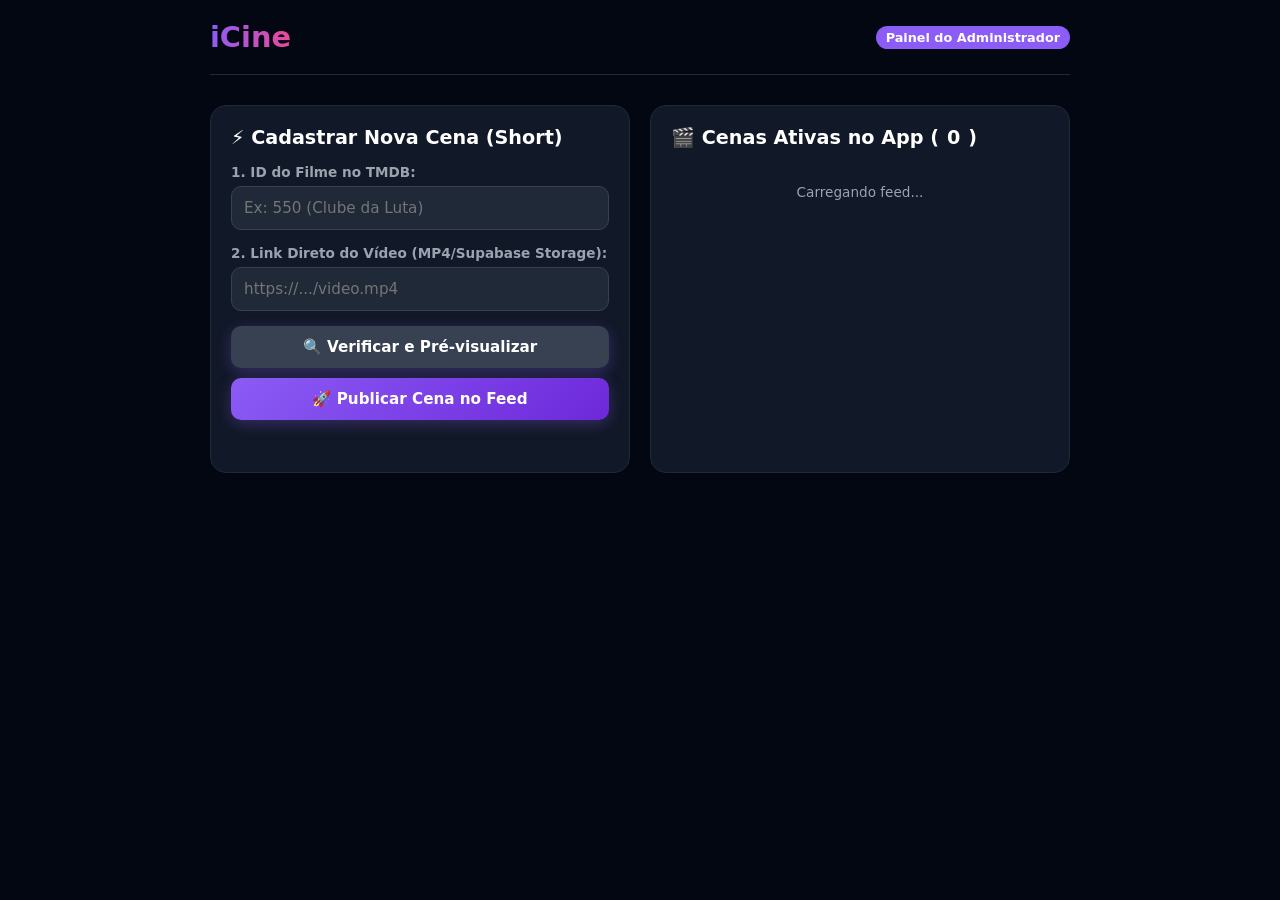
==== admin/index.html @ 9b838699 "Published your App Replit-Commit-Author: Deployment Replit-Commit-Deployment-Build-Id: 9a8f3907-28a3" ====
<!DOCTYPE html>
<html lang="pt-BR">
<head>
    <meta charset="UTF-8">
    <meta name="viewport" content="width=device-width, initial-scale=1.0">
    <title>iCine | Painel do Administrador</title>
    <script src="https://cdn.jsdelivr.net/npm/@supabase/supabase-js@2"></script>
    <style>
        :root {
            --bg-color: #030712;
            --card-bg: #111827;
            --purple: #8b5cf6;
            --pink: #ec4899;
            --red: #ef4444;
            --text-main: #f9fafb;
            --text-muted: #9ca3af;
        }

        * { margin: 0; padding: 0; box-sizing: border-box; font-family: system-ui, -apple-system, sans-serif; }
        body { background-color: var(--bg-color); color: var(--text-main); padding: 20px; max-width: 900px; margin: 0 auto; }

        header { display: flex; justify-content: space-between; align-items: center; padding-bottom: 20px; border-bottom: 1px solid #1f2937; margin-bottom: 30px; }
        .logo { font-size: 1.8rem; font-weight: 900; background: linear-gradient(to right, var(--purple), var(--pink)); -webkit-background-clip: text; color: transparent; }
        .badge-admin { background: var(--purple); color: white; padding: 4px 10px; border-radius: 20px; font-size: 0.8rem; font-weight: bold; }

        .grid-container { display: grid; grid-template-columns: 1fr; gap: 20px; }
        @media (min-width: 768px) { .grid-container { grid-template-columns: 1fr 1fr; } }

        .card-box { background-color: var(--card-bg); border: 1px solid #1f2937; border-radius: 16px; padding: 20px; }
        .card-title { font-size: 1.2rem; font-weight: 800; margin-bottom: 15px; color: white; display: flex; align-items: center; gap: 8px; }

        .form-group { margin-bottom: 15px; }
        label { display: block; font-size: 0.85rem; color: var(--text-muted); margin-bottom: 6px; font-weight: 600; }
        input[type="text"], input[type="number"] { width: 100%; padding: 12px; border-radius: 10px; border: 1px solid #374151; background-color: #1f2937; color: white; font-size: 0.95rem; outline: none; }
        input:focus { border-color: var(--purple); }

        .btn { width: 100%; padding: 12px; border: none; border-radius: 10px; font-weight: bold; cursor: pointer; font-size: 0.95rem; transition: 0.2s; }
        .btn-primary { background: linear-gradient(135deg, var(--purple), #6d28d9); color: white; box-shadow: 0 4px 15px rgba(139, 92, 246, 0.3); }
        .btn-primary:active { transform: scale(0.98); }
        .btn-danger { background-color: var(--red); color: white; padding: 6px 12px; font-size: 0.8rem; width: auto; border-radius: 6px; }

        /* Preview Card */
        .preview-box { display: none; margin-top: 15px; background: #000; border-radius: 12px; overflow: hidden; border: 1px solid #374151; }
        .preview-content { display: flex; gap: 12px; padding: 12px; align-items: center; background: rgba(31, 41, 55, 0.8); }
        .preview-poster { width: 50px; height: 75px; object-fit: cover; border-radius: 6px; }
        .preview-title { font-weight: bold; font-size: 0.95rem; }
        .preview-video { width: 100%; max-height: 250px; background: #000; display: block; }

        /* Tabela de Cenas */
        .cena-item { display: flex; align-items: center; justify-content: space-between; padding: 12px; background: #1f2937; border-radius: 10px; margin-bottom: 10px; border: 1px solid #374151; }
        .cena-info { display: flex; align-items: center; gap: 12px; min-width: 0; }
        .cena-thumb { width: 40px; height: 60px; object-fit: cover; border-radius: 6px; flex-shrink: 0; }
        .cena-detalhes { overflow: hidden; }
        .cena-nome { font-weight: bold; font-size: 0.9rem; white-space: nowrap; overflow: hidden; text-overflow: ellipsis; }
        .cena-link { font-size: 0.75rem; color: var(--text-muted); white-space: nowrap; overflow: hidden; text-overflow: ellipsis; max-width: 200px; }

        #status-msg { margin-top: 12px; font-size: 0.85rem; font-weight: bold; text-align: center; min-height: 20px; }
    </style>
</head>
<body>

    <header>
        <div class="logo">iCine</div>
        <span class="badge-admin">Painel do Administrador</span>
    </header>

    <div class="grid-container">
        <!-- FORMULÁRIO DE CADASTRO -->
        <div class="card-box">
            <h2 class="card-title">⚡ Cadastrar Nova Cena (Short)</h2>

            <div class="form-group">
                <label for="tmdb-id">1. ID do Filme no TMDB:</label>
                <input type="number" id="tmdb-id" placeholder="Ex: 550 (Clube da Luta)">
            </div>

            <div class="form-group">
                <label for="video-url">2. Link Direto do Vídeo (MP4/Supabase Storage):</label>
                <input type="text" id="video-url" placeholder="https://.../video.mp4">
            </div>

            <button id="btn-verificar" class="btn btn-primary" style="margin-bottom: 10px; background: #374151;">🔍 Verificar e Pré-visualizar</button>
            <button id="btn-salvar" class="btn btn-primary">🚀 Publicar Cena no Feed</button>

            <p id="status-msg"></p>

            <!-- Card de Pré-visualização -->
            <div id="preview-box" class="preview-box">
                <video id="preview-video" class="preview-video" controls muted></video>
                <div class="preview-content">
                    <img id="preview-poster" class="preview-poster" src="" alt="Capa">
                    <div>
                        <div id="preview-titulo" class="preview-title">Título do Filme</div>
                        <div id="preview-ano" style="font-size: 0.8rem; color: var(--text-muted);">Ano</div>
                    </div>
                </div>
            </div>
        </div>

        <!-- LISTA DE CENAS CADASTRADAS -->
        <div class="card-box">
            <h2 class="card-title">🎬 Cenas Ativas no App (<span id="total-cenas">0</span>)</h2>
            <div id="lista-cenas" style="max-height: 500px; overflow-y: auto;">
                <p style="color: var(--text-muted); font-size: 0.85rem; text-align: center; padding: 20px;">Carregando feed...</p>
            </div>
        </div>
    </div>

    <script>
        const TMDB_KEY = '583c7b5c219b1edbfc6a76210b4ade05';
        const SUPABASE_URL = 'https://kvwwbnwpnrzghgblgjpj.supabase.co';
        const SUPABASE_ANON_KEY = 'sb_publishable_t8yBlNHrYW82WH4LiEVNmQ_yVw5Jzlk';

        const supabaseClient = window.supabase.createClient(SUPABASE_URL, SUPABASE_ANON_KEY);
        let filmeDetectado = null;

        // 1. VERIFICAR ID NO TMDB E ARQUIVO DE VÍDEO
        document.getElementById('btn-verificar').addEventListener('click', async () => {
            const tmdbId = document.getElementById('tmdb-id').value.trim();
            const videoUrl = document.getElementById('video-url').value.trim();
            const msg = document.getElementById('status-msg');
            const previewBox = document.getElementById('preview-box');

            if (!tmdbId || !videoUrl) {
                msg.style.color = 'var(--red)';
                msg.innerText = 'Preencha o ID do filme e o link do vídeo!';
                return;
            }

            msg.style.color = 'var(--purple)';
            msg.innerText = 'A buscar dados no TMDB... ⏳';

            try {
                const resp = await fetch(`https://api.themoviedb.org/3/movie/${tmdbId}?api_key=${TMDB_KEY}&language=pt-BR`);
                if (!resp.ok) throw new Error("Filme não encontrado no TMDB.");

                const filme = await resp.json();
                filmeDetectado = {
                    tmdb_id: filme.id,
                    titulo: filme.title,
                    capa: filme.poster_path ? `https://image.tmdb.org/t/p/w500${filme.poster_path}` : 'https://via.placeholder.com/50x75?text=Sem+Capa'
                };

                // Atualiza visualização
                document.getElementById('preview-titulo').innerText = filme.title;
                document.getElementById('preview-ano').innerText = filme.release_date ? filme.release_date.split('-')[0] : 'N/A';
                document.getElementById('preview-poster').src = filmeDetectado.capa;
                document.getElementById('preview-video').src = videoUrl;

                previewBox.style.display = 'block';
                msg.style.color = '#10b981';
                msg.innerText = '✓ Filme encontrado! Confirme o vídeo e clique em Publicar.';

            } catch (err) {
                msg.style.color = 'var(--red)';
                msg.innerText = 'Erro: ' + err.message;
                previewBox.style.display = 'none';
            }
        });

        // 2. ENVIAR PARA O SUPABASE
        document.getElementById('btn-salvar').addEventListener('click', async () => {
            const tmdbId = document.getElementById('tmdb-id').value.trim();
            const videoUrl = document.getElementById('video-url').value.trim();
            const msg = document.getElementById('status-msg');

            if (!tmdbId || !videoUrl) {
                msg.style.color = 'var(--red)';
                msg.innerText = 'Preencha todos os campos antes de publicar!';
                return;
            }

            msg.style.color = 'var(--purple)';
            msg.innerText = 'A enviar para o Supabase... ⏳';

            const novaCena = {
                tmdb_id: parseInt(tmdbId),
                video_url: videoUrl,
                nome_filme: filmeDetectado ? filmeDetectado.titulo : 'Filme',
                curtidas: [],
                comentarios: []
            };

            const { error } = await supabaseClient.from('cenas_shorts').insert([novaCena]);

            if (error) {
                msg.style.color = 'var(--red)';
                msg.innerText = 'Erro ao salvar no banco: ' + error.message;
            } else {
                msg.style.color = '#10b981';
                msg.innerText = '✅ Cena publicada com sucesso no Feed do iCine!';

                // Limpar formulário
                document.getElementById('tmdb-id').value = '';
                document.getElementById('video-url').value = '';
                document.getElementById('preview-box').style.display = 'none';
                filmeDetectado = null;

                carregarCenasExistentes();
            }
        });

        // 3. CARREGAR E GERENCIAR CENAS CADASTRADAS
        async function carregarCenasExistentes() {
            const listaDiv = document.getElementById('lista-cenas');
            const totalSpan = document.getElementById('total-cenas');

            const { data: cenas, error } = await supabaseClient.from('cenas_shorts').select('*').order('created_at', { ascending: false });

            if (error || !cenas || cenas.length === 0) {
                listaDiv.innerHTML = '<p style="color: var(--text-muted); font-size: 0.85rem; text-align: center; padding: 20px;">Nenhuma cena cadastrada até o momento.</p>';
                totalSpan.innerText = '0';
                return;
            }

            totalSpan.innerText = cenas.length;

            listaDiv.innerHTML = cenas.map(c => `
                <div class="cena-item">
                    <div class="cena-info">
                        <div class="cena-detalhes">
                            <div class="cena-nome">${c.nome_filme || 'Filme ID: ' + c.tmdb_id}</div>
                            <div class="cena-link">${c.video_url}</div>
                        </div>
                    </div>
                    <button class="btn btn-danger" onclick="apagarCena('${c.id}')">Excluir</button>
                </div>
            `).join('');
        }

        async function apagarCena(idCena) {
            if (confirm('Tem certeza que deseja apagar esta cena do Feed?')) {
                const { error } = await supabaseClient.from('cenas_shorts').delete().eq('id', idCena);
                if (!error) {
                    carregarCenasExistentes();
                } else {
                    alert('Erro ao excluir cena: ' + error.message);
                }
            }
        }

        // Inicialização
        carregarCenasExistentes();
    </script>
</body>
</html>
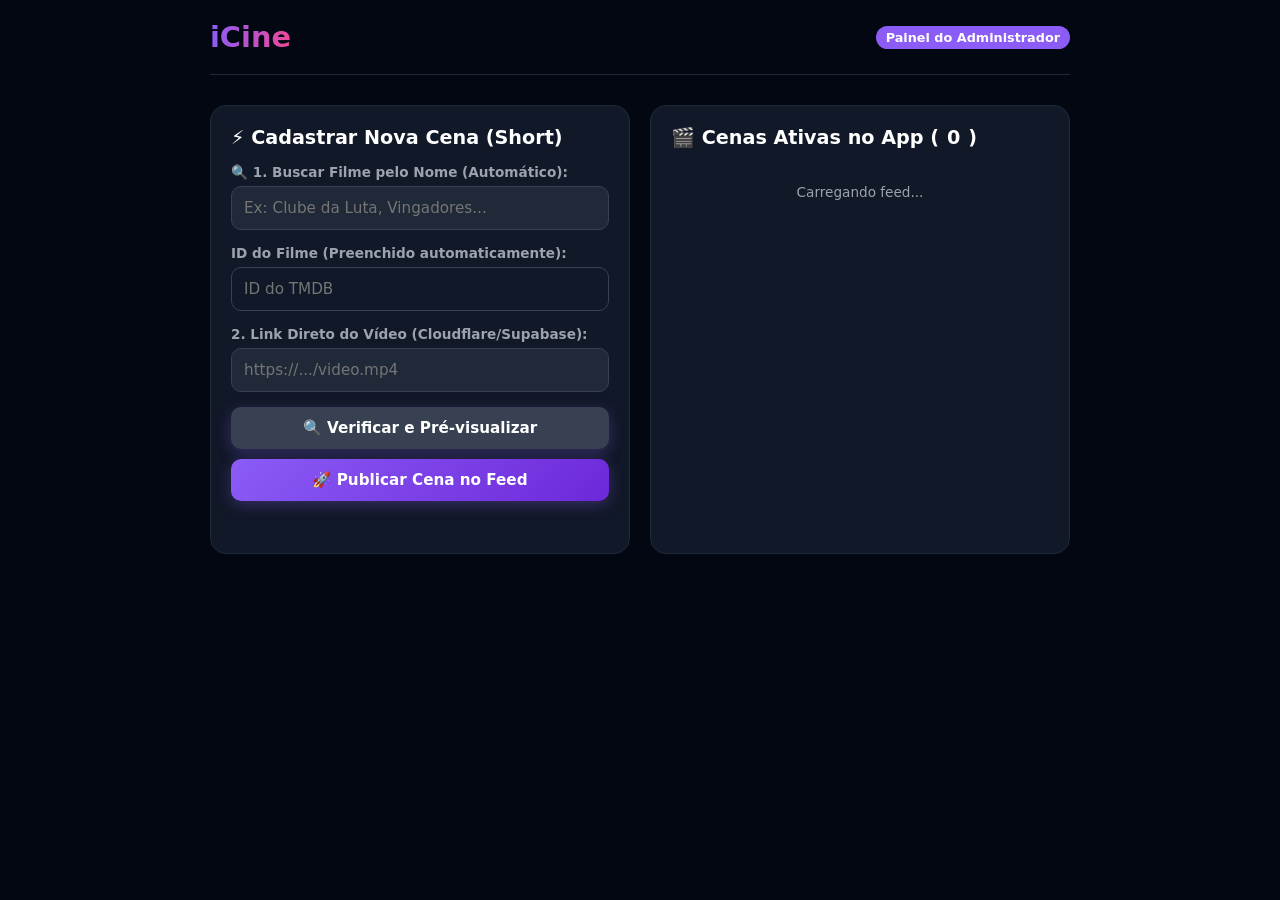
==== commit 1005ed05: "Published your App Replit-Commit-Author: Deployment Replit-Commit-Deployment-Build-Id: d61ab081-92c7" ====
--- a/admin/index.html
+++ b/admin/index.html
@@ -29,10 +29,20 @@
         .card-box { background-color: var(--card-bg); border: 1px solid #1f2937; border-radius: 16px; padding: 20px; }
         .card-title { font-size: 1.2rem; font-weight: 800; margin-bottom: 15px; color: white; display: flex; align-items: center; gap: 8px; }
 
-        .form-group { margin-bottom: 15px; }
+        .form-group { margin-bottom: 15px; position: relative; }
         label { display: block; font-size: 0.85rem; color: var(--text-muted); margin-bottom: 6px; font-weight: 600; }
-        input[type="text"], input[type="number"] { width: 100%; padding: 12px; border-radius: 10px; border: 1px solid #374151; background-color: #1f2937; color: white; font-size: 0.95rem; outline: none; }
+        input[type="text"], input[type="number"] { width: 100%; padding: 12px; border-radius: 10px; border: 1px solid #374151; background-color: #1f2937; color: white; font-size: 0.95rem; outline: none; transition: border-color 0.2s; }
         input:focus { border-color: var(--purple); }
+
+        /* Estilos da Busca Automática */
+        .search-results { display: none; position: absolute; top: 100%; left: 0; right: 0; background-color: #1f2937; border: 1px solid #374151; border-radius: 10px; margin-top: 5px; max-height: 250px; overflow-y: auto; z-index: 10; box-shadow: 0 10px 15px -3px rgba(0, 0, 0, 0.5); }
+        .search-item { display: flex; align-items: center; padding: 10px; border-bottom: 1px solid #374151; cursor: pointer; transition: background 0.2s; }
+        .search-item:last-child { border-bottom: none; }
+        .search-item:hover { background-color: #374151; }
+        .search-poster { width: 40px; height: 60px; object-fit: cover; border-radius: 4px; margin-right: 12px; background: #111827; }
+        .search-info { display: flex; flex-direction: column; }
+        .search-title { font-weight: bold; font-size: 0.9rem; color: white; }
+        .search-year { font-size: 0.8rem; color: var(--text-muted); margin-top: 2px; }
 
         .btn { width: 100%; padding: 12px; border: none; border-radius: 10px; font-weight: bold; cursor: pointer; font-size: 0.95rem; transition: 0.2s; }
         .btn-primary { background: linear-gradient(135deg, var(--purple), #6d28d9); color: white; box-shadow: 0 4px 15px rgba(139, 92, 246, 0.3); }
@@ -49,7 +59,6 @@
         /* Tabela de Cenas */
         .cena-item { display: flex; align-items: center; justify-content: space-between; padding: 12px; background: #1f2937; border-radius: 10px; margin-bottom: 10px; border: 1px solid #374151; }
         .cena-info { display: flex; align-items: center; gap: 12px; min-width: 0; }
-        .cena-thumb { width: 40px; height: 60px; object-fit: cover; border-radius: 6px; flex-shrink: 0; }
         .cena-detalhes { overflow: hidden; }
         .cena-nome { font-weight: bold; font-size: 0.9rem; white-space: nowrap; overflow: hidden; text-overflow: ellipsis; }
         .cena-link { font-size: 0.75rem; color: var(--text-muted); white-space: nowrap; overflow: hidden; text-overflow: ellipsis; max-width: 200px; }
@@ -69,13 +78,20 @@
         <div class="card-box">
             <h2 class="card-title">⚡ Cadastrar Nova Cena (Short)</h2>
 
+            <!-- NOVO CAMPO DE BUSCA -->
             <div class="form-group">
-                <label for="tmdb-id">1. ID do Filme no TMDB:</label>
-                <input type="number" id="tmdb-id" placeholder="Ex: 550 (Clube da Luta)">
+                <label for="search-movie">🔍 1. Buscar Filme pelo Nome (Automático):</label>
+                <input type="text" id="search-movie" placeholder="Ex: Clube da Luta, Vingadores..." autocomplete="off">
+                <div id="search-results" class="search-results"></div>
             </div>
 
             <div class="form-group">
-                <label for="video-url">2. Link Direto do Vídeo (MP4/Supabase Storage):</label>
+                <label for="tmdb-id">ID do Filme (Preenchido automaticamente):</label>
+                <input type="number" id="tmdb-id" placeholder="ID do TMDB" readonly style="background-color: #111827; cursor: not-allowed;">
+            </div>
+
+            <div class="form-group">
+                <label for="video-url">2. Link Direto do Vídeo (Cloudflare/Supabase):</label>
                 <input type="text" id="video-url" placeholder="https://.../video.mp4">
             </div>
 
@@ -114,6 +130,68 @@
         const supabaseClient = window.supabase.createClient(SUPABASE_URL, SUPABASE_ANON_KEY);
         let filmeDetectado = null;
 
+        // --- SISTEMA DE BUSCA AUTOMÁTICA ---
+        const searchInput = document.getElementById('search-movie');
+        const searchResults = document.getElementById('search-results');
+        let searchTimeout;
+
+        searchInput.addEventListener('input', (e) => {
+            clearTimeout(searchTimeout);
+            const query = e.target.value.trim();
+
+            if (query.length < 2) {
+                searchResults.style.display = 'none';
+                return;
+            }
+
+            searchTimeout = setTimeout(async () => {
+                try {
+                    const resp = await fetch(`https://api.themoviedb.org/3/search/movie?api_key=${TMDB_KEY}&language=pt-BR&query=${encodeURIComponent(query)}`);
+                    const data = await resp.json();
+
+                    if (data.results && data.results.length > 0) {
+                        searchResults.innerHTML = data.results.slice(0, 5).map(movie => {
+                            const poster = movie.poster_path ? `https://image.tmdb.org/t/p/w92${movie.poster_path}` : 'https://via.placeholder.com/40x60?text=Sem+Capa';
+                            const year = movie.release_date ? movie.release_date.split('-')[0] : 'N/A';
+                            return `
+                                <div class="search-item" onclick="selecionarFilme('${movie.id}', '${movie.title.replace(/'/g, "\\'")}')">
+                                    <img src="${poster}" class="search-poster" alt="Capa">
+                                    <div class="search-info">
+                                        <span class="search-title">${movie.title}</span>
+                                        <span class="search-year">${year}</span>
+                                    </div>
+                                </div>
+                            `;
+                        }).join('');
+                        searchResults.style.display = 'block';
+                    } else {
+                        searchResults.innerHTML = '<div style="padding: 10px; color: var(--text-muted); text-align: center;">Nenhum filme encontrado.</div>';
+                        searchResults.style.display = 'block';
+                    }
+                } catch (error) {
+                    console.error('Erro na busca:', error);
+                }
+            }, 400); // Aguarda 400ms após parar de digitar para buscar
+        });
+
+        // Função chamada ao clicar em um filme da busca
+        window.selecionarFilme = function(id, title) {
+            document.getElementById('tmdb-id').value = id; // Preenche o ID
+            searchInput.value = title; // Mantém o nome no campo de busca para referência
+            searchResults.style.display = 'none'; // Esconde a lista
+            
+            // Move o foco direto para o campo de vídeo
+            document.getElementById('video-url').focus(); 
+        };
+
+        // Fecha a lista de busca se clicar fora dela
+        document.addEventListener('click', (e) => {
+            if (!searchInput.contains(e.target) && !searchResults.contains(e.target)) {
+                searchResults.style.display = 'none';
+            }
+        });
+
+
         // 1. VERIFICAR ID NO TMDB E ARQUIVO DE VÍDEO
         document.getElementById('btn-verificar').addEventListener('click', async () => {
             const tmdbId = document.getElementById('tmdb-id').value.trim();
@@ -123,7 +201,7 @@
 
             if (!tmdbId || !videoUrl) {
                 msg.style.color = 'var(--red)';
-                msg.innerText = 'Preencha o ID do filme e o link do vídeo!';
+                msg.innerText = 'Preencha a busca do filme e cole o link do vídeo!';
                 return;
             }
 
@@ -149,7 +227,7 @@
 
                 previewBox.style.display = 'block';
                 msg.style.color = '#10b981';
-                msg.innerText = '✓ Filme encontrado! Confirme o vídeo e clique em Publicar.';
+                msg.innerText = '✓ Filme carregado! Confirme o vídeo abaixo e clique em Publicar.';
 
             } catch (err) {
                 msg.style.color = 'var(--red)';
@@ -166,7 +244,7 @@
 
             if (!tmdbId || !videoUrl) {
                 msg.style.color = 'var(--red)';
-                msg.innerText = 'Preencha todos os campos antes de publicar!';
+                msg.innerText = 'Verifique o filme e o link do vídeo antes de publicar!';
                 return;
             }
 
@@ -176,7 +254,7 @@
             const novaCena = {
                 tmdb_id: parseInt(tmdbId),
                 video_url: videoUrl,
-                nome_filme: filmeDetectado ? filmeDetectado.titulo : 'Filme',
+                nome_filme: filmeDetectado ? filmeDetectado.titulo : 'Filme ID: ' + tmdbId,
                 curtidas: [],
                 comentarios: []
             };
@@ -191,6 +269,7 @@
                 msg.innerText = '✅ Cena publicada com sucesso no Feed do iCine!';
 
                 // Limpar formulário
+                document.getElementById('search-movie').value = '';
                 document.getElementById('tmdb-id').value = '';
                 document.getElementById('video-url').value = '';
                 document.getElementById('preview-box').style.display = 'none';
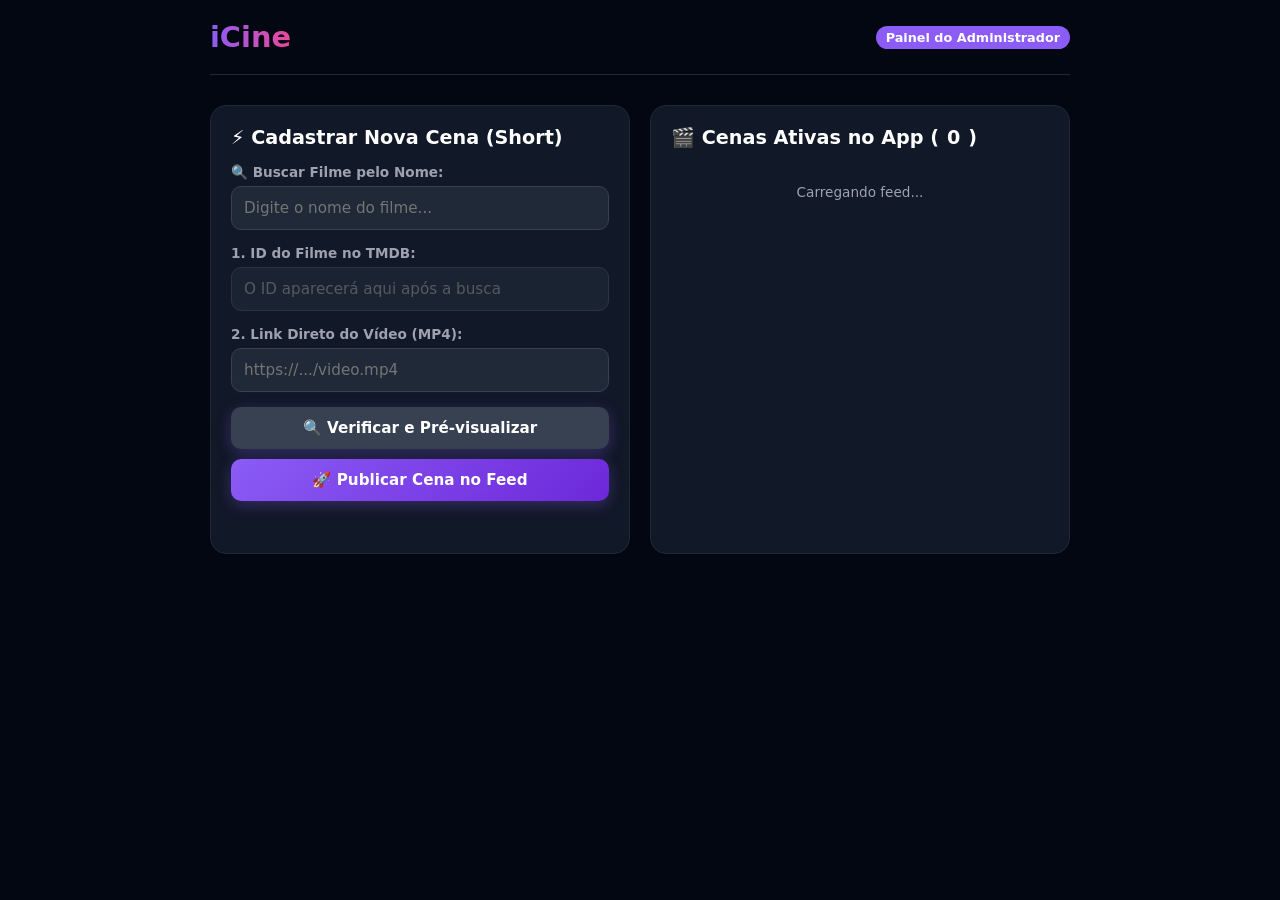
==== commit e3186467: "Published your App Replit-Commit-Author: Deployment Replit-Commit-Deployment-Build-Id: d1e8db1f-dae6" ====
--- a/admin/index.html
+++ b/admin/index.html
@@ -31,18 +31,8 @@
 
         .form-group { margin-bottom: 15px; position: relative; }
         label { display: block; font-size: 0.85rem; color: var(--text-muted); margin-bottom: 6px; font-weight: 600; }
-        input[type="text"], input[type="number"] { width: 100%; padding: 12px; border-radius: 10px; border: 1px solid #374151; background-color: #1f2937; color: white; font-size: 0.95rem; outline: none; transition: border-color 0.2s; }
+        input[type="text"], input[type="number"] { width: 100%; padding: 12px; border-radius: 10px; border: 1px solid #374151; background-color: #1f2937; color: white; font-size: 0.95rem; outline: none; }
         input:focus { border-color: var(--purple); }
-
-        /* Estilos da Busca Automática */
-        .search-results { display: none; position: absolute; top: 100%; left: 0; right: 0; background-color: #1f2937; border: 1px solid #374151; border-radius: 10px; margin-top: 5px; max-height: 250px; overflow-y: auto; z-index: 10; box-shadow: 0 10px 15px -3px rgba(0, 0, 0, 0.5); }
-        .search-item { display: flex; align-items: center; padding: 10px; border-bottom: 1px solid #374151; cursor: pointer; transition: background 0.2s; }
-        .search-item:last-child { border-bottom: none; }
-        .search-item:hover { background-color: #374151; }
-        .search-poster { width: 40px; height: 60px; object-fit: cover; border-radius: 4px; margin-right: 12px; background: #111827; }
-        .search-info { display: flex; flex-direction: column; }
-        .search-title { font-weight: bold; font-size: 0.9rem; color: white; }
-        .search-year { font-size: 0.8rem; color: var(--text-muted); margin-top: 2px; }
 
         .btn { width: 100%; padding: 12px; border: none; border-radius: 10px; font-weight: bold; cursor: pointer; font-size: 0.95rem; transition: 0.2s; }
         .btn-primary { background: linear-gradient(135deg, var(--purple), #6d28d9); color: white; box-shadow: 0 4px 15px rgba(139, 92, 246, 0.3); }
@@ -56,6 +46,12 @@
         .preview-title { font-weight: bold; font-size: 0.95rem; }
         .preview-video { width: 100%; max-height: 250px; background: #000; display: block; }
 
+        /* Dropdown de Busca */
+        #resultado-busca { display: none; position: absolute; width: 100%; background: #1f2937; border: 1px solid #374151; border-radius: 8px; z-index: 10; max-height: 200px; overflow-y: auto; margin-top: 5px; box-shadow: 0 10px 15px -3px rgba(0, 0, 0, 0.5); }
+        .busca-item { padding: 10px; border-bottom: 1px solid #374151; cursor: pointer; display: flex; align-items: center; gap: 10px; transition: background 0.2s; }
+        .busca-item:hover { background: #374151; }
+        .busca-thumb { width: 30px; height: 45px; object-fit: cover; border-radius: 4px; }
+
         /* Tabela de Cenas */
         .cena-item { display: flex; align-items: center; justify-content: space-between; padding: 12px; background: #1f2937; border-radius: 10px; margin-bottom: 10px; border: 1px solid #374151; }
         .cena-info { display: flex; align-items: center; gap: 12px; min-width: 0; }
@@ -77,21 +73,21 @@
         <!-- FORMULÁRIO DE CADASTRO -->
         <div class="card-box">
             <h2 class="card-title">⚡ Cadastrar Nova Cena (Short)</h2>
-
-            <!-- NOVO CAMPO DE BUSCA -->
+            
+            <!-- NOVA BARRA DE PESQUISA -->
             <div class="form-group">
-                <label for="search-movie">🔍 1. Buscar Filme pelo Nome (Automático):</label>
-                <input type="text" id="search-movie" placeholder="Ex: Clube da Luta, Vingadores..." autocomplete="off">
-                <div id="search-results" class="search-results"></div>
+                <label for="buscar-filme">🔍 Buscar Filme pelo Nome:</label>
+                <input type="text" id="buscar-filme" placeholder="Digite o nome do filme..." autocomplete="off">
+                <div id="resultado-busca"></div>
             </div>
 
             <div class="form-group">
-                <label for="tmdb-id">ID do Filme (Preenchido automaticamente):</label>
-                <input type="number" id="tmdb-id" placeholder="ID do TMDB" readonly style="background-color: #111827; cursor: not-allowed;">
+                <label for="tmdb-id">1. ID do Filme no TMDB:</label>
+                <input type="number" id="tmdb-id" placeholder="O ID aparecerá aqui após a busca" readonly style="opacity: 0.7;">
             </div>
 
             <div class="form-group">
-                <label for="video-url">2. Link Direto do Vídeo (Cloudflare/Supabase):</label>
+                <label for="video-url">2. Link Direto do Vídeo (MP4):</label>
                 <input type="text" id="video-url" placeholder="https://.../video.mp4">
             </div>
 
@@ -130,67 +126,53 @@
         const supabaseClient = window.supabase.createClient(SUPABASE_URL, SUPABASE_ANON_KEY);
         let filmeDetectado = null;
 
-        // --- SISTEMA DE BUSCA AUTOMÁTICA ---
-        const searchInput = document.getElementById('search-movie');
-        const searchResults = document.getElementById('search-results');
-        let searchTimeout;
-
-        searchInput.addEventListener('input', (e) => {
-            clearTimeout(searchTimeout);
+        // SISTEMA DE BUSCA DE FILMES (NOVO)
+        document.getElementById('buscar-filme').addEventListener('input', async (e) => {
             const query = e.target.value.trim();
-
-            if (query.length < 2) {
-                searchResults.style.display = 'none';
+            const boxResultados = document.getElementById('resultado-busca');
+
+            if (query.length < 3) {
+                boxResultados.style.display = 'none';
                 return;
             }
 
-            searchTimeout = setTimeout(async () => {
-                try {
-                    const resp = await fetch(`https://api.themoviedb.org/3/search/movie?api_key=${TMDB_KEY}&language=pt-BR&query=${encodeURIComponent(query)}`);
-                    const data = await resp.json();
-
-                    if (data.results && data.results.length > 0) {
-                        searchResults.innerHTML = data.results.slice(0, 5).map(movie => {
-                            const poster = movie.poster_path ? `https://image.tmdb.org/t/p/w92${movie.poster_path}` : 'https://via.placeholder.com/40x60?text=Sem+Capa';
-                            const year = movie.release_date ? movie.release_date.split('-')[0] : 'N/A';
-                            return `
-                                <div class="search-item" onclick="selecionarFilme('${movie.id}', '${movie.title.replace(/'/g, "\\'")}')">
-                                    <img src="${poster}" class="search-poster" alt="Capa">
-                                    <div class="search-info">
-                                        <span class="search-title">${movie.title}</span>
-                                        <span class="search-year">${year}</span>
-                                    </div>
-                                </div>
-                            `;
-                        }).join('');
-                        searchResults.style.display = 'block';
-                    } else {
-                        searchResults.innerHTML = '<div style="padding: 10px; color: var(--text-muted); text-align: center;">Nenhum filme encontrado.</div>';
-                        searchResults.style.display = 'block';
-                    }
-                } catch (error) {
-                    console.error('Erro na busca:', error);
+            try {
+                const resp = await fetch(`https://api.themoviedb.org/3/search/movie?api_key=${TMDB_KEY}&language=pt-BR&query=${encodeURIComponent(query)}`);
+                const data = await resp.json();
+
+                if (data.results && data.results.length > 0) {
+                    boxResultados.innerHTML = data.results.slice(0, 5).map(filme => `
+                        <div class="busca-item" onclick="selecionarFilme(${filme.id}, '${filme.title.replace(/'/g, "\\'")}')">
+                            <img src="${filme.poster_path ? 'https://image.tmdb.org/t/p/w92' + filme.poster_path : 'https://via.placeholder.com/40x60'}" class="busca-thumb">
+                            <div>
+                                <div style="font-weight: bold; font-size: 0.9rem;">${filme.title}</div>
+                                <div style="font-size: 0.75rem; color: #9ca3af;">${filme.release_date ? filme.release_date.split('-')[0] : 'N/A'}</div>
+                            </div>
+                        </div>
+                    `).join('');
+                    boxResultados.style.display = 'block';
+                } else {
+                    boxResultados.innerHTML = '<div style="padding: 10px; color: #9ca3af; text-align: center; font-size: 0.85rem;">Nenhum filme encontrado.</div>';
+                    boxResultados.style.display = 'block';
                 }
-            }, 400); // Aguarda 400ms após parar de digitar para buscar
+            } catch (err) {
+                console.error("Erro na busca:", err);
+            }
         });
 
-        // Função chamada ao clicar em um filme da busca
-        window.selecionarFilme = function(id, title) {
-            document.getElementById('tmdb-id').value = id; // Preenche o ID
-            searchInput.value = title; // Mantém o nome no campo de busca para referência
-            searchResults.style.display = 'none'; // Esconde a lista
-            
-            // Move o foco direto para o campo de vídeo
-            document.getElementById('video-url').focus(); 
+        // Selecionar filme na busca
+        window.selecionarFilme = function(id, titulo) {
+            document.getElementById('tmdb-id').value = id;
+            document.getElementById('buscar-filme').value = titulo;
+            document.getElementById('resultado-busca').style.display = 'none';
         };
 
-        // Fecha a lista de busca se clicar fora dela
+        // Fechar dropdown ao clicar fora
         document.addEventListener('click', (e) => {
-            if (!searchInput.contains(e.target) && !searchResults.contains(e.target)) {
-                searchResults.style.display = 'none';
+            if (e.target.id !== 'buscar-filme') {
+                document.getElementById('resultado-busca').style.display = 'none';
             }
         });
-
 
         // 1. VERIFICAR ID NO TMDB E ARQUIVO DE VÍDEO
         document.getElementById('btn-verificar').addEventListener('click', async () => {
@@ -201,7 +183,7 @@
 
             if (!tmdbId || !videoUrl) {
                 msg.style.color = 'var(--red)';
-                msg.innerText = 'Preencha a busca do filme e cole o link do vídeo!';
+                msg.innerText = 'Selecione um filme e preencha o link do vídeo!';
                 return;
             }
 
@@ -219,7 +201,6 @@
                     capa: filme.poster_path ? `https://image.tmdb.org/t/p/w500${filme.poster_path}` : 'https://via.placeholder.com/50x75?text=Sem+Capa'
                 };
 
-                // Atualiza visualização
                 document.getElementById('preview-titulo').innerText = filme.title;
                 document.getElementById('preview-ano').innerText = filme.release_date ? filme.release_date.split('-')[0] : 'N/A';
                 document.getElementById('preview-poster').src = filmeDetectado.capa;
@@ -227,7 +208,7 @@
 
                 previewBox.style.display = 'block';
                 msg.style.color = '#10b981';
-                msg.innerText = '✓ Filme carregado! Confirme o vídeo abaixo e clique em Publicar.';
+                msg.innerText = '✓ Filme encontrado! Confirme o vídeo e clique em Publicar.';
 
             } catch (err) {
                 msg.style.color = 'var(--red)';
@@ -244,7 +225,7 @@
 
             if (!tmdbId || !videoUrl) {
                 msg.style.color = 'var(--red)';
-                msg.innerText = 'Verifique o filme e o link do vídeo antes de publicar!';
+                msg.innerText = 'Preencha todos os campos antes de publicar!';
                 return;
             }
 
@@ -254,7 +235,7 @@
             const novaCena = {
                 tmdb_id: parseInt(tmdbId),
                 video_url: videoUrl,
-                nome_filme: filmeDetectado ? filmeDetectado.titulo : 'Filme ID: ' + tmdbId,
+                nome_filme: filmeDetectado ? filmeDetectado.titulo : document.getElementById('buscar-filme').value,
                 curtidas: [],
                 comentarios: []
             };
@@ -267,10 +248,9 @@
             } else {
                 msg.style.color = '#10b981';
                 msg.innerText = '✅ Cena publicada com sucesso no Feed do iCine!';
-
-                // Limpar formulário
-                document.getElementById('search-movie').value = '';
+                
                 document.getElementById('tmdb-id').value = '';
+                document.getElementById('buscar-filme').value = '';
                 document.getElementById('video-url').value = '';
                 document.getElementById('preview-box').style.display = 'none';
                 filmeDetectado = null;
